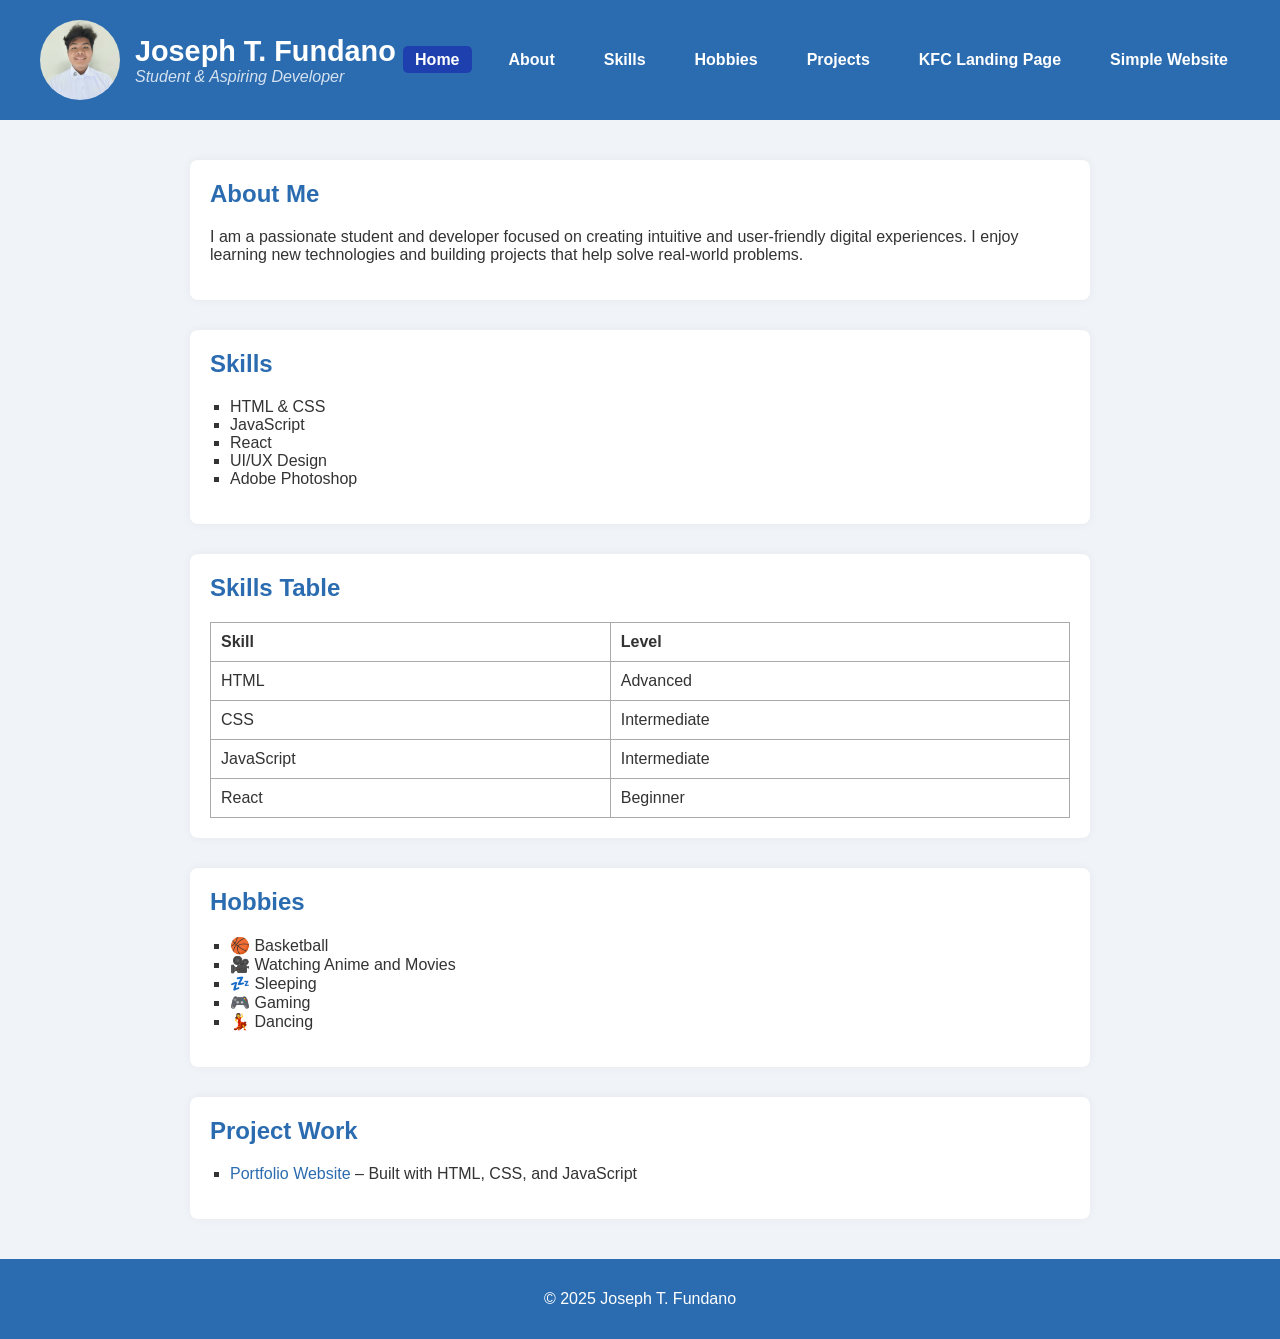
==== index.html @ 29d5b824 "Update and rename joseph.html to index.html" ====
<!DOCTYPE html>
<html lang="en">
<head>
  <meta charset="UTF-8" />
  <meta name="viewport" content="width=device-width, initial-scale=1" />
  <title>Joseph T. Fundano - Student & Developer</title>
  <link rel="stylesheet" href="joseph.css" />
</head>
<body>

  <header>
    <div class="profile">
      <img src="joseph.jpg" alt="Joseph T. Fundano" class="profile-pic" />
      <div>
        <h1>Joseph T. Fundano</h1>
        <p>Student & Aspiring Developer</p>
      </div>
    </div>
    <nav>
      <ul class="nav-links">
        <li><a href="#home" class="nav-link active">Home</a></li>
        <li><a href="#about" class="nav-link">About</a></li>
        <li><a href="#skills" class="nav-link">Skills</a></li>
        <li><a href="#hobbies" class="nav-link">Hobbies</a></li>
        <li><a href="#projects" class="nav-link">Projects</a></li>
        <li><a href="abc.html" class="nav-link">KFC Landing Page</a></li>
        <li><a href="simple website.html" class="nav-link">Simple Website</a></li>
      </ul>
    </nav>
  </header>

  <main id="home">
    <section id="about">
      <h2>About Me</h2>
      <p>
        I am a passionate student and developer focused on creating intuitive and user-friendly digital experiences. I enjoy learning new technologies and building projects that help solve real-world problems.
      </p>
    </section>

    <section id="skills">
      <h2>Skills</h2>
      <ul>
        <li>HTML & CSS</li>
        <li>JavaScript</li>
        <li>React</li>
        <li>UI/UX Design</li>
        <li>Adobe Photoshop</li>
      </ul>
    </section>

    <section id="skills-table">
      <h2>Skills Table</h2>
      <table>
        <tr>
          <th>Skill</th>
          <th>Level</th>
        </tr>
        <tr>
          <td>HTML</td>
          <td>Advanced</td>
        </tr>
        <tr>
          <td>CSS</td>
          <td>Intermediate</td>
        </tr>
        <tr>
          <td>JavaScript</td>
          <td>Intermediate</td>
        </tr>
        <tr>
          <td>React</td>
          <td>Beginner</td>
        </tr>
      </table>
    </section>

    <section id="hobbies">
      <h2>Hobbies</h2>
      <ul>
        <li>🏀 Basketball</li>
        <li>🎥 Watching Anime and Movies</li>
        <li>💤 Sleeping</li>
        <li>🎮 Gaming</li>
        <li>💃 Dancing</li>
      </ul>
    </section>

    <section id="projects">
      <h2>Project Work</h2>
      <ul>
        <li><a href="#">Portfolio Website</a> – Built with HTML, CSS, and JavaScript</li>
      </ul>
    </section>
  </main>

  <footer>
    <p>&copy; 2025 Joseph T. Fundano</p>
  </footer>

  <script>
    // Highlight active nav link on scroll
    const sections = document.querySelectorAll("section, main#home");
    const navLinks = document.querySelectorAll(".nav-link");

    window.addEventListener("scroll", () => {
      let current = "home";

      sections.forEach((section) => {
        const sectionTop = section.offsetTop - 100; // adjust offset for header height
        if (pageYOffset >= sectionTop) {
          current = section.getAttribute("id");
        }
      });

      navLinks.forEach((link) => {
        link.classList.remove("active");
        if (link.getAttribute("href").substring(1) === current) {
          link.classList.add("active");
        }
      });
    });
  </script>

</body>
</html>
---- joseph.css ----
/* joseph.css */

body {
  font-family: Arial, sans-serif;
  margin: 0;
  padding: 0;
  background: #f0f4f8;
  color: #333;
  scroll-behavior: smooth; /* Enables smooth scrolling for anchor links */
}

header {
  background-color: #2b6cb0;
  color: white;
  padding: 20px 40px;
  display: flex;
  align-items: center;
  justify-content: space-between;
  position: sticky;
  top: 0;
  z-index: 100;
}

.profile {
  display: flex;
  align-items: center;
  gap: 15px;
}

.profile-pic {
  width: 80px;
  height: 80px;
  border-radius: 50%;
  background: white;
}

.profile h1 {
  margin: 0;
  font-size: 1.8rem;
}

.profile p {
  margin: 0;
  font-style: italic;
  font-size: 1rem;
  opacity: 0.8;
}

nav {
  /* Navigation container - no extra styles needed as flex handles layout */
}

.nav-links {
  list-style: none;
  margin: 0;
  padding: 0;
  display: flex;         /* Horizontal layout */
  gap: 25px;             /* Space between links */
}

.nav-links li a {
  color: white;
  text-decoration: none;
  font-weight: bold;
  padding: 5px 12px;
  border-radius: 5px;
  transition: background-color 0.3s ease;
}

.nav-links li a:hover,
.nav-links li a.active {
  background-color: #1e40af; /* Darker blue on hover and active */
}

main {
  max-width: 900px;
  margin: 40px auto;
  padding: 0 20px;
}

section {
  background: white;
  padding: 20px;
  margin-bottom: 30px;
  border-radius: 8px;
  box-shadow: 0 0 10px rgba(0,0,0,0.05);
}

h2 {
  color: #2b6cb0;
  margin-top: 0;
}

ul {
  list-style-type: square;
  padding-left: 20px;
}

table {
  width: 100%;
  border-collapse: collapse;
  margin-top: 10px;
}

table, th, td {
  border: 1px solid #aaa;
}

th, td {
  padding: 10px;
  text-align: left;
}

a {
  color: #2b6cb0;
  text-decoration: none;
}

a:hover {
  text-decoration: underline;
}

footer {
  text-align: center;
  padding: 15px;
  background-color: #2b6cb0;
  color: white;
  margin-top: 20px;
}
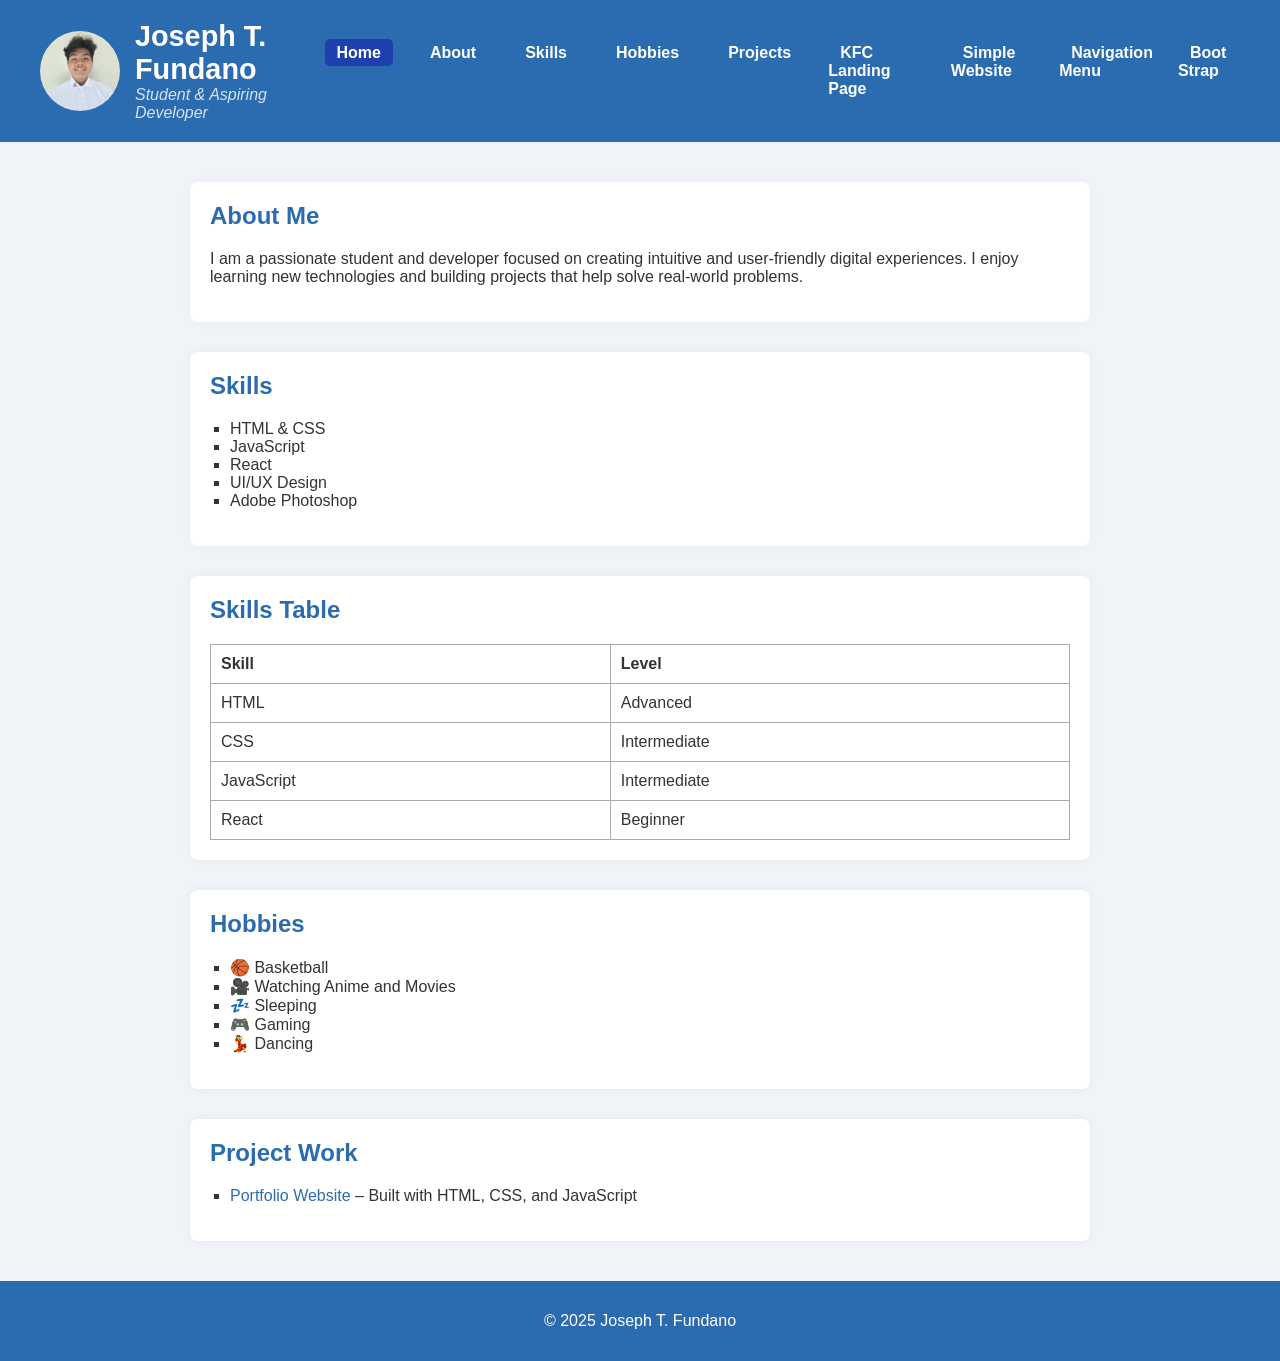
==== commit 7fe168ae: "Update index.html" ====
--- a/index.html
+++ b/index.html
@@ -25,6 +25,8 @@
         <li><a href="#projects" class="nav-link">Projects</a></li>
         <li><a href="abc.html" class="nav-link">KFC Landing Page</a></li>
         <li><a href="simple website.html" class="nav-link">Simple Website</a></li>
+        <li><a href="Navimenu.html" class="nav-link">Navigation Menu</a></li>
+         <li><a href="bootstrap.html" class="nav-link">Boot Strap</a></li>
       </ul>
     </nav>
   </header>
@@ -123,3 +125,4 @@
 
 </body>
 </html>
+
